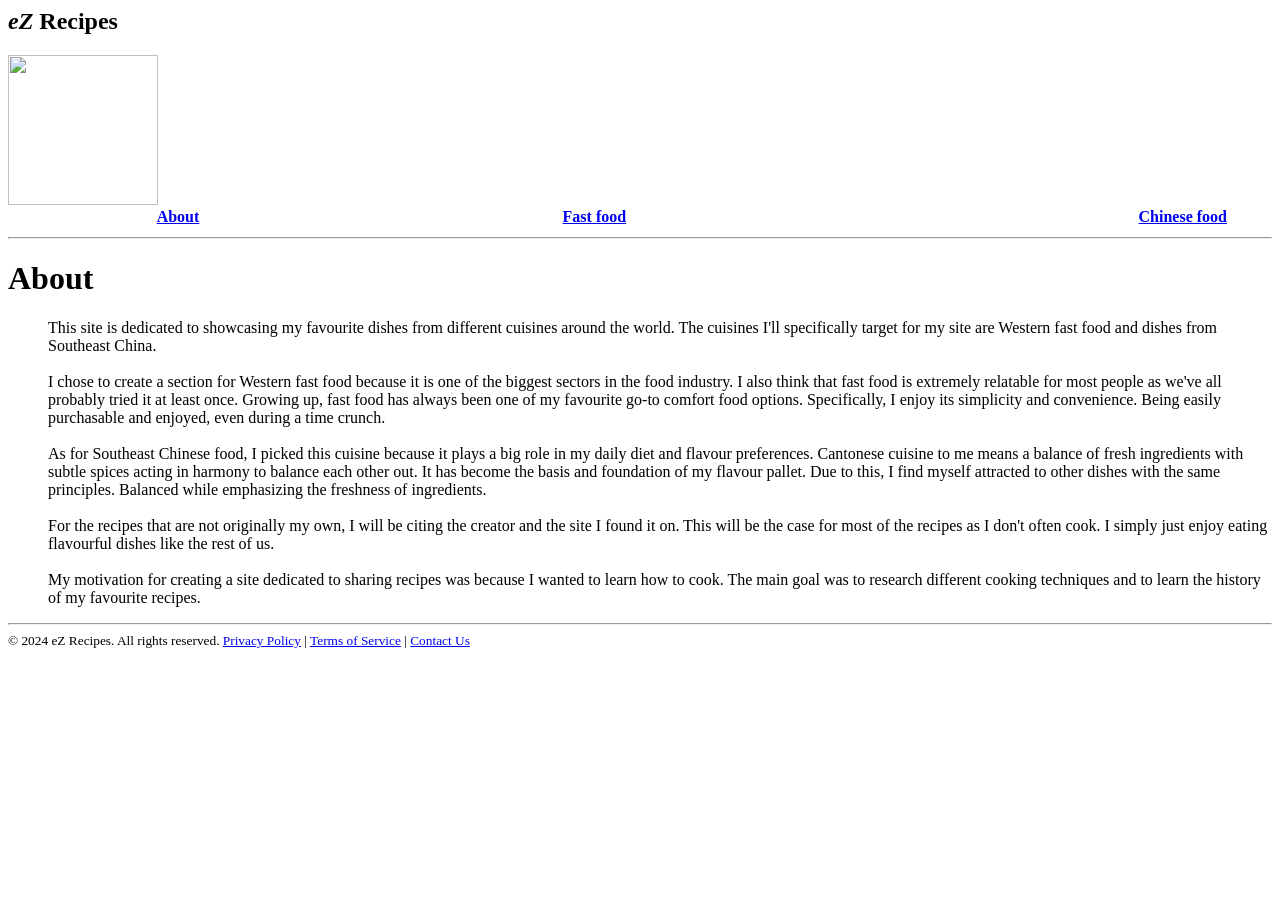
==== index.html @ 97702f08 "Add files via upload" ====
<head>
    <title> About </title>
    <link rel="icon" href="LOGO 2.0.png">
</head>

<body>
    <nav>
        <h1><i>eZ</i> Recipes</h1>
        <a href="ABOUT.html">
            <img src="LOGO 2.0.png" width="150"></a>
        <table width="120%">
            <tr>
                <th><a href="ABOUT.html">About</a></th>
                <th><a href="fast food.html">Fast food</a></th>
                <th><a href="Canto.html"> Chinese food</a></th>
            </tr>
        </table>
    </nav>
    <hr>
    <h1>
        About
    </h1>
    <dl>
        <dd>
            This site is dedicated to showcasing my favourite dishes from different cuisines around the world. The
            cuisines I'll specifically target for my site are Western fast food and dishes from Southeast China.
        </dd>
        <br>
        <dd>
            I chose to create a section for Western fast food because it is one of the biggest sectors in the food
            industry. I also think that fast food is extremely relatable for most people as we've all probably tried it
            at least once. Growing up, fast food has always been one of my favourite go-to comfort food options.
            Specifically, I enjoy its simplicity and convenience. Being easily purchasable and enjoyed, even during a
            time crunch.
        </dd>
        <br>
        <dd>
            As for Southeast Chinese food, I picked this cuisine because it plays a big role in my daily diet and
            flavour preferences. Cantonese cuisine to me means a balance of fresh ingredients with subtle spices acting
            in harmony to balance each other out. It has become the basis and foundation of my flavour pallet. Due to
            this, I find myself attracted to other dishes with the same principles. Balanced while emphasizing the
            freshness of ingredients.
        </dd>
        <br>
        <dd>
            For the recipes that are not originally my own, I will be citing the creator and the site I found it on.
            This will be the case for most of the recipes as I don't often cook. I simply just enjoy eating flavourful
            dishes like the rest of us.
        </dd>
        <br>
        <dd>
            My motivation for creating a site dedicated to sharing recipes was because I wanted to learn how to cook.
            The
            main goal was to research different cooking techniques and to learn the history of my favourite recipes.
        </dd>
    </dl>
    <hr>
    <footer>
        <small>&copy; 2024 eZ Recipes. All rights reserved.
            <a href="#privacy-policy">Privacy Policy</a> |
            <a href="#terms-of-service">Terms of Service</a> |
            <a href="#contact">Contact Us</a>
        </small>
    </footer>
</body>
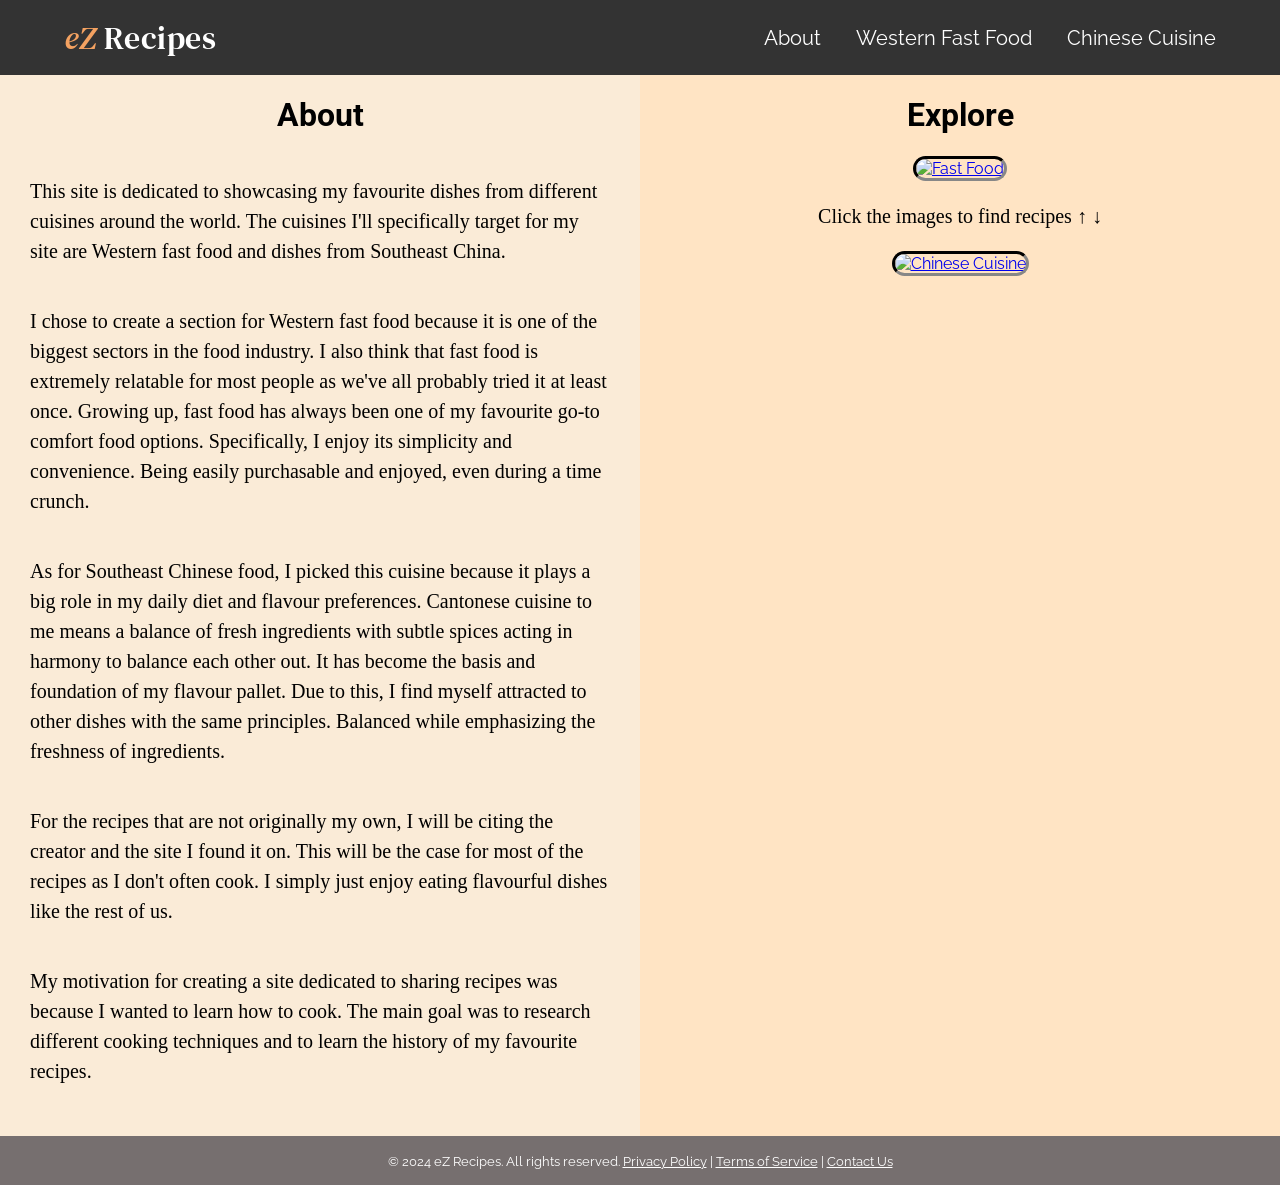
==== commit 57f17893: "Add files via upload" ====
--- a/index.html
+++ b/index.html
@@ -1,65 +1,47 @@
+<!DOCTYPE html>
+<html lang="en">
 <head>
-    <title> About </title>
-    <link rel="icon" href="LOGO 2.0.png">
+    <meta charset="UTF-8">
+    <title>About - eZ Recipes</title>
+    <link rel="stylesheet" href="CSS 1.css">
+    <link href="https://fonts.googleapis.com/css2?family=DM+Serif+Text:ital@0;1&family=Pattaya&family=Raleway:wght@400;600&family=Roboto:wght@400;700&display=swap" rel="stylesheet">
 </head>
-
 <body>
     <nav>
-        <h1><i>eZ</i> Recipes</h1>
-        <a href="ABOUT.html">
-            <img src="LOGO 2.0.png" width="150"></a>
-        <table width="120%">
-            <tr>
-                <th><a href="ABOUT.html">About</a></th>
-                <th><a href="fast food.html">Fast food</a></th>
-                <th><a href="Canto.html"> Chinese food</a></th>
-            </tr>
-        </table>
+        <a href="index.html" class="logo-text"><i>eZ</i> Recipes</a>
+        <span>
+            <a href="index.html" class="nav">About</a>
+            <a href="fast-food.html" class="nav">Western Fast Food</a>
+            <a href="canto.html" class="nav">Chinese Cuisine</a>
+        </span>
     </nav>
-    <hr>
-    <h1>
-        About
-    </h1>
-    <dl>
-        <dd>
-            This site is dedicated to showcasing my favourite dishes from different cuisines around the world. The
-            cuisines I'll specifically target for my site are Western fast food and dishes from Southeast China.
-        </dd>
-        <br>
-        <dd>
-            I chose to create a section for Western fast food because it is one of the biggest sectors in the food
-            industry. I also think that fast food is extremely relatable for most people as we've all probably tried it
-            at least once. Growing up, fast food has always been one of my favourite go-to comfort food options.
-            Specifically, I enjoy its simplicity and convenience. Being easily purchasable and enjoyed, even during a
-            time crunch.
-        </dd>
-        <br>
-        <dd>
-            As for Southeast Chinese food, I picked this cuisine because it plays a big role in my daily diet and
-            flavour preferences. Cantonese cuisine to me means a balance of fresh ingredients with subtle spices acting
-            in harmony to balance each other out. It has become the basis and foundation of my flavour pallet. Due to
-            this, I find myself attracted to other dishes with the same principles. Balanced while emphasizing the
-            freshness of ingredients.
-        </dd>
-        <br>
-        <dd>
-            For the recipes that are not originally my own, I will be citing the creator and the site I found it on.
-            This will be the case for most of the recipes as I don't often cook. I simply just enjoy eating flavourful
-            dishes like the rest of us.
-        </dd>
-        <br>
-        <dd>
-            My motivation for creating a site dedicated to sharing recipes was because I wanted to learn how to cook.
-            The
-            main goal was to research different cooking techniques and to learn the history of my favourite recipes.
-        </dd>
-    </dl>
-    <hr>
+
+    <div class="list">
+        <h1>About</h1>
+        <p>This site is dedicated to showcasing my favourite dishes from different cuisines around the world. The cuisines I'll specifically target for my site are Western fast food and dishes from Southeast China.</p>
+        <p>I chose to create a section for Western fast food because it is one of the biggest sectors in the food industry. I also think that fast food is extremely relatable for most people as we've all probably tried it at least once. Growing up, fast food has always been one of my favourite go-to comfort food options. Specifically, I enjoy its simplicity and convenience. Being easily purchasable and enjoyed, even during a time crunch.</p>
+        <p>As for Southeast Chinese food, I picked this cuisine because it plays a big role in my daily diet and flavour preferences. Cantonese cuisine to me means a balance of fresh ingredients with subtle spices acting in harmony to balance each other out. It has become the basis and foundation of my flavour pallet. Due to this, I find myself attracted to other dishes with the same principles. Balanced while emphasizing the freshness of ingredients.</p>
+        <p>For the recipes that are not originally my own, I will be citing the creator and the site I found it on. This will be the case for most of the recipes as I don't often cook. I simply just enjoy eating flavourful dishes like the rest of us.</p>
+        <p>My motivation for creating a site dedicated to sharing recipes was because I wanted to learn how to cook. The main goal was to research different cooking techniques and to learn the history of my favourite recipes.</p>
+    </div>
+
+    <div class="Explore">
+        <h1>Explore</h1>
+        <a href="fast-food.html">
+            <img src="https://healthnewshub.org/wp-content/uploads/2024/03/Fast-Food-Restaurants.jpg" width="550" alt="Fast Food">
+        </a>
+        <p class="caption">Click the images to find recipes &#8593; &#8595;</p>
+        <a href="canto.html">
+            <img src="https://encrypted-tbn0.gstatic.com/images?q=tbn:ANd9GcT9FA9JuXtZRDZffYhQMYOv3MVUxHltUPDynA&s" width="550" alt="Chinese Cuisine">
+        </a>
+    </div>
+
     <footer>
-        <small>&copy; 2024 eZ Recipes. All rights reserved.
-            <a href="#privacy-policy">Privacy Policy</a> |
-            <a href="#terms-of-service">Terms of Service</a> |
+        <small>&copy; 2024 eZ Recipes. All rights reserved. 
+            <a href="#privacy-policy">Privacy Policy</a> | 
+            <a href="#terms-of-service">Terms of Service</a> | 
             <a href="#contact">Contact Us</a>
         </small>
     </footer>
-</body>+</body>
+</html>
--- a/CSS 1.css
+++ b/CSS 1.css
@@ -0,0 +1,181 @@
+body {
+    margin: 0;
+    background-color: bisque;
+    font-family: 'Raleway', sans-serif;
+}
+
+nav {
+    display: flex;
+    align-items: center;
+    justify-content: space-between;
+    background: #333;
+    height: 75px;
+    padding: 0 5%;
+    box-sizing: border-box;
+}
+
+/* New Text Logo Style */
+.logo-text {
+    font-family: 'DM Serif Text', serif;
+    font-size: 32px;
+    color: #ffffff;
+    text-decoration: none;
+    letter-spacing: 0.5px;
+    transition: transform 0.2s ease, color 0.2s ease;
+}
+
+.logo-text i {
+    font-style: italic;
+    color: #f4a261;
+}
+
+.logo-text:hover {
+    color: #f4a261;
+    transform: scale(1.03);
+}
+
+nav span {
+    display: flex;
+    gap: 35px;
+}
+
+.nav {
+    text-decoration: none;
+    color: rgb(255, 255, 255);
+    font-family: "Raleway", sans-serif;
+    font-weight: normal;
+    font-size: 20px;
+    transition-duration: 0.2s;
+}
+
+nav span a:hover {
+    transform: scale(1.1);
+    color: #fff;
+    text-decoration: underline;
+}
+
+footer {
+    width: 100%;
+    background-color: rgb(118, 111, 111);
+    clear: both;
+    padding: 15px 0;
+    text-align: center;
+}
+
+footer small, footer a {
+    color: #ffffff;
+}
+
+.list {
+    display: flex;
+    flex-direction: column;
+    background-color: antiquewhite;
+    width: 50%;
+    float: left;
+    box-sizing: border-box;
+    padding-bottom: 30px;
+}
+
+.Explore {
+    display: flex;
+    flex-direction: column;
+    background-color: bisque;
+    width: 50%;
+    float: right;
+    align-items: center;
+    box-sizing: border-box;
+    padding-bottom: 30px;
+}
+
+.Explore img {
+    border-radius: 2vh;
+    border-style: inset;
+    border-color: #333;
+    transition-duration: 0.2s;
+}
+
+.Explore img:hover {
+    transform: scale(1.05);
+}
+
+h1 {
+    text-align: center;
+    font-family: "Roboto", sans-serif;
+}
+
+p {
+    margin-right: 30px;
+    margin-left: 30px;
+    font-family: Cambria, Cochin, Georgia, Times, 'Times New Roman', serif;
+    font-size: 20px;
+    font-weight: normal;
+    line-height: 30px;
+}
+
+.ff, .cf {
+    display: flex;
+    flex-direction: column;
+    min-height: 80vh;
+}
+
+.fastFood, .CFood {
+    display: flex;
+    justify-content: space-evenly;
+    align-items: center;
+    text-align: center;
+}
+
+.fastFood img, .CFood img {
+    border-radius: 5vh;
+    border-style: inset;
+    border-color: #333;
+    transition-duration: 0.5s;
+}
+
+.fastFood img:hover, .CFood img:hover {
+    transform: scale(1.05);
+}
+
+.fastFood p, .CFood p {
+    font-family: "Pattaya", serif;
+    font-weight: 300;
+    font-style: normal;
+    color: rgb(59, 56, 56);
+    width: 400px;
+}
+
+.fastButtonL, .fastButtonR {
+    padding: 10px 20px;
+    font-size: 16px;
+    cursor: pointer;
+    border-radius: 6px;
+    border: 1px solid #333;
+    background: #fff;
+}
+
+.caption {
+    font-size: 20px;
+    text-align: center;
+}
+
+.recipe-body {
+    max-width: 900px;
+    margin: 30px auto;
+    background-color: antiquewhite;
+    padding: 30px;
+    border-radius: 12px;
+    box-sizing: border-box;
+}
+
+.recipe-body img {
+    max-width: 100%;
+    border-radius: 12px;
+    display: block;
+    margin: 15px auto;
+}
+
+.recipe-body ol, .recipe-body ul {
+    font-family: Cambria, Georgia, serif;
+    font-size: 18px;
+    line-height: 28px;
+}
